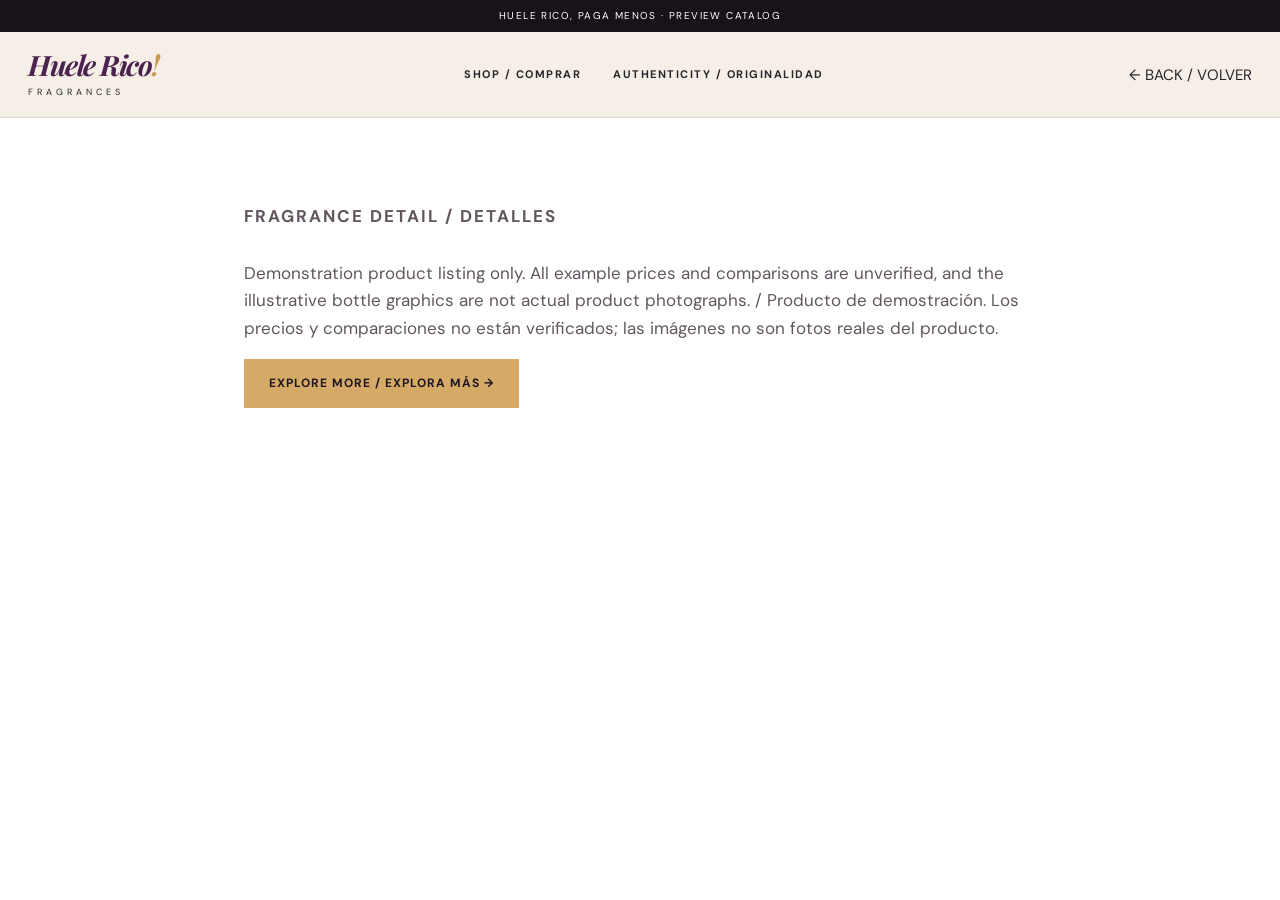
==== product.html @ 36514700 "Add dedicated mobile-friendly demo fragrance detail page" ====
<!doctype html><html lang="en"><head><meta charset="utf-8"><meta name="viewport" content="width=device-width,initial-scale=1"><meta name="robots" content="noindex,nofollow"><meta name="description" content="Designer fragrance detail preview at Huele Rico! Product availability and prices must be verified before launch."><title>Fragrance Details | Huele Rico!</title><link rel="stylesheet" href="./styles.css"><link href="https://fonts.googleapis.com/css2?family=DM+Sans:wght@400;500;700&family=Playfair+Display:wght@500;600&display=swap" rel="stylesheet"></head><body><div class="topbar">HUELE RICO, PAGA MENOS · PREVIEW CATALOG</div><header class="header"><a class="wordmark" href="./index.html">Huele Rico<span>!</span><small>FRAGRANCES</small></a><nav><a href="./index.html#shop">SHOP / COMPRAR</a><a href="./authenticity.html">AUTHENTICITY / ORIGINALIDAD</a></nav><a href="./index.html#shop">← BACK / VOLVER</a></header><main class="info-main wrap"><p class="eyebrow">FRAGRANCE DETAIL / DETALLES</p><div id="productDetails"></div><p class="pricing-note">Demonstration product listing only. All example prices and comparisons are unverified, and the illustrative bottle graphics are not actual product photographs. / Producto de demostración. Los precios y comparaciones no están verificados; las imágenes no son fotos reales del producto.</p><a class="btn gold" href="./index.html#shop">EXPLORE MORE / EXPLORA MÁS →</a></main><script src="./product-data.js"></script><script>const id=Number(new URLSearchParams(location.search).get('id'));const p=window.HUELE_PRODUCTS.find(x=>x.id===id);const target=document.getElementById('productDetails');const es=localStorage.getItem('huele-lang')==='es';if(!p){target.innerHTML='<h1>Product not found / Producto no encontrado</h1>'}else{document.title=p.name+' | Huele Rico!';target.innerHTML='<p class="product-brand">'+p.brand+'</p><h1>'+p.name+'</h1><p><strong>'+p.size+' · '+p.type+'</strong></p><p>'+(es?'Familia olfativa':'Fragrance profile')+': '+p.notes+'</p><h2>'+(es?'Encuentra tu fragancia':'Discover your scent')+'</h2><p>'+(es?'Explora esta fragancia y compárala con tus aromas favoritos. Comprueba el tamaño, la concentración y el inventario verificado antes de realizar una compra.':'Explore the scent family and compare it with fragrances you already enjoy. Confirm the size, concentration, and verified availability before ordering.')+'</p><h2>'+(es?'Precio e inventario':'Pricing and availability')+'</h2><p>'+(es?'Los precios y el inventario definitivos aparecerán cuando se conecte el catálogo verificado.':'Final prices and live inventory will appear once the verified catalog is connected.')+'</p>'}</script></body></html>
---- styles.css ----
:root{--plum:#4c234e;--velvet:#6e4a74;--ivory:#f5efe7;--gold:#c89c52;--ink:#29262b;--line:#e4d9d5;--serif:'Playfair Display',Georgia,serif;--sans:'DM Sans',Arial,sans-serif}*{box-sizing:border-box}html{scroll-behavior:smooth}body{margin:0;font:15px/1.6 var(--sans);color:var(--ink)}button,input,select{font:inherit}button{cursor:pointer}a{color:inherit;text-decoration:none}a:hover{color:#a67739}button:focus-visible,a:focus-visible,input:focus-visible{outline:2px solid var(--gold);outline-offset:3px}.sr-only{position:absolute;left:-9999px}.wrap{max-width:1350px;padding:0 34px;margin:auto}.topbar{background:#181319;color:#fff;text-align:center;font-size:10px;letter-spacing:1.4px;padding:8px 90px;position:relative}.topbar button{position:absolute;right:28px;top:3px;background:none;border:0;color:#f8e2b8}.header{background:var(--ivory);display:flex;align-items:center;justify-content:space-between;padding:19px max(28px,calc((100vw - 1260px)/2));gap:35px;position:sticky;top:0;z-index:30;border-bottom:1px solid var(--line)}.wordmark{font:italic 700 28px/1 var(--serif);letter-spacing:-1.5px;display:block;color:var(--plum)}.wordmark span{color:var(--gold)}.wordmark small{display:block;font:9px var(--sans);letter-spacing:4px;margin-top:7px;color:var(--ink)}.header nav{display:flex;gap:32px;font-size:11px;font-weight:700;letter-spacing:1.5px}.header-actions{display:flex;align-items:center;gap:16px}.header-actions button{border:0;background:none;font-size:12px;font-weight:700}.header-actions button:first-child{font-size:30px}.header-actions span{background:var(--plum);padding:3px 7px;border-radius:50%;color:#fff}.hero{min-height:595px;display:flex;align-items:center;color:white;position:relative;overflow:hidden;background:linear-gradient(90deg,#1d1321 4%,rgba(29,19,33,.9) 40%,rgba(29,19,33,.15) 100%),#41233a}.hero-art{position:absolute;inset:0;background:linear-gradient(115deg,#231427,#51324e 60%,#947164);background-position:center;background-size:cover}.hero-art:after{content:'';position:absolute;inset:0;background:linear-gradient(90deg,rgba(22,10,24,.9),rgba(22,10,24,.65) 47%,rgba(22,10,24,.08))}.hero-glow{position:absolute;inset:0;background:radial-gradient(circle at 75% 30%,rgba(235,198,147,.19),transparent 40%)}.hero-script{position:absolute;right:4%;top:28%;font:italic 110px/1 var(--serif);color:#e8c7981c;transform:rotate(-10deg)}.hero-inner{position:relative;width:100%;padding-top:100px;padding-bottom:100px;z-index:1}.eyebrow{font-size:11px;letter-spacing:2px;color:#af7d45;font-weight:700;margin:0 0 18px}.hero .eyebrow{color:#ebc990}.hero h1{font:500 clamp(65px,8vw,114px)/1.08 var(--serif);letter-spacing:-4px;margin:0 0 25px}.hero h1 span,.hero h1 em{color:#e1b976}.hero-inner>p:not(.eyebrow){font-size:19px;max-width:530px;margin-bottom:26px}.btn{display:inline-block;padding:15px 25px;border:0;font-size:12px;letter-spacing:1px;font-weight:700}.gold{background:#d4aa66;color:#201521}.hero-stats{margin-top:40px;display:flex;gap:23px;flex-wrap:wrap;font-size:10px;letter-spacing:1px;font-weight:700}.ticker{display:flex;justify-content:space-around;gap:25px;padding:13px 20px;background:#e8d3ad;font-weight:700;letter-spacing:1.6px;font-size:11px;white-space:nowrap;overflow:hidden}.intro{display:grid;grid-template-columns:1fr 1fr;gap:65px;align-items:end;padding-top:85px;padding-bottom:90px}.intro h2,.section-head h2,.manifesto h2,.newsletter h2{font:500 clamp(34px,4vw,53px)/1.18 var(--serif);margin:0;letter-spacing:-1px}.intro>p{font-size:16px;color:#6e626d}.shop-section{padding-bottom:90px}.section-head{display:flex;justify-content:space-between;align-items:end;gap:20px;margin-bottom:30px}.section-head .eyebrow{margin-bottom:6px}.demo-note{font-size:10px;border:1px solid #c4a87f;color:#745634;padding:8px 13px;letter-spacing:1px}.toolbar{border-top:1px solid var(--line);border-bottom:1px solid var(--line);display:flex;justify-content:space-between;gap:15px;align-items:center;padding:15px 0;margin-bottom:24px}.pills,.toolbar-right{display:flex;gap:8px}.pills button{border:1px solid var(--line);background:white;padding:9px 14px;font-size:11px;font-weight:700}.pills button.active{background:var(--plum);color:white;border-color:var(--plum)}.toolbar-right input,.toolbar-right select{padding:9px 12px;border:1px solid var(--line);background:white;font-size:12px;min-width:0}.product-grid{display:grid;grid-template-columns:repeat(4,minmax(0,1fr));gap:27px 17px}.product-visual{height:310px;position:relative;background:#f3ecec;display:flex;align-items:center;justify-content:center;overflow:hidden;cursor:pointer}.product:nth-child(4n+2) .product-visual{background:#ece6dc}.product:nth-child(4n+3) .product-visual{background:#e4e8e6}.product:nth-child(4n+4) .product-visual{background:#eee4ec}.bottle{width:94px;height:145px;position:relative;background:linear-gradient(110deg,#775771,#281728);border:2px solid #ffffff77;box-shadow:13px 20px 22px #0002;display:grid;place-items:center;border-radius:8px 8px 5px 5px}.bottle:before{content:'';position:absolute;width:52px;height:27px;top:-27px;background:linear-gradient(90deg,#a77f4d,#edd0a0,#ad834d);border-radius:3px}.bottle span{font:13px var(--serif);color:white;text-align:center;max-width:85%;overflow-wrap:anywhere}.discount{position:absolute;left:12px;top:12px;background:var(--plum);color:white;padding:6px 10px;font-size:10px;font-weight:700}.visual-disclaimer{position:absolute;bottom:10px;text-align:center;font-size:9px;letter-spacing:1px;color:#625660}.quick-add{position:absolute;right:12px;bottom:28px;border:0;border-radius:50%;background:white;width:38px;height:38px;font-size:22px}.product-copy{padding-top:13px}.product-brand{font-size:11px;letter-spacing:1.5px;color:#916d39;font-weight:700;margin:0}.product-title{border:0;background:none;padding:0;text-align:left;font-weight:700;font-size:14px;margin:4px 0}.product-meta{color:#8b7f87;font-size:12px}.price-line{display:flex;gap:12px;align-items:baseline;margin-top:9px;font-weight:700;font-size:17px}.price-line s{color:#958b90;font-size:13px;font-weight:400}.pricing-note{font-size:11px;color:#857c80;margin-top:30px}.manifesto{background:#2c192f;color:white}.manifesto-grid{display:grid;grid-template-columns:1fr 1fr;gap:80px;align-items:center;padding-top:65px;padding-bottom:65px}.manifesto-image{min-height:430px;display:grid;place-items:center;background:radial-gradient(circle at 65% 30%,#8f5b74,#3b223e 70%);background-size:cover;background-position:center}.manifesto-image span{font:italic 54px/1.15 var(--serif);text-align:center;color:#f1d5ad;text-shadow:0 3px 10px #0006}.manifesto h2{font-size:62px}.manifesto p:not(.eyebrow){color:#dbccd8;font-size:16px;margin:22px 0}.text-link{border-bottom:1px solid var(--gold);font-size:12px;color:#edd1a8;letter-spacing:1px}.benefits{padding-top:85px;padding-bottom:90px;display:grid;grid-template-columns:repeat(3,1fr);gap:46px}.benefit-icon{font-size:39px;color:#aa793d}.benefits h3{font:500 25px var(--serif);margin:10px 0}.benefits p{color:#776e73;font-size:14px}.newsletter{background:#f1e8da;padding:60px 0}.newsletter-inner{display:grid;grid-template-columns:1fr 1fr;gap:65px;align-items:center}.newsletter p:not(.eyebrow){color:#706670}.newsletter form{display:grid;grid-template-columns:1fr auto}.newsletter input{min-width:0;padding:15px;border:1px solid #d2c3b1}.newsletter button{border:0;background:var(--plum);color:white;font-weight:700;font-size:11px;padding:0 20px}.newsletter small{grid-column:1/-1;margin-top:6px}footer{background:#19121c;color:#eee4e8}.footer-grid{padding-top:70px;padding-bottom:65px;display:grid;grid-template-columns:2fr 1fr 2fr;gap:65px}footer .wordmark{color:#e9c89e}footer p{font-size:12px;color:#bdb2b8}footer h4{font-size:11px;letter-spacing:2px;color:var(--gold)}footer a{display:block;margin:10px 0;font-size:12px}.footer-bottom{border-top:1px solid #4e3c4e;display:flex;justify-content:space-between;padding-top:20px;padding-bottom:22px;font-size:10px;letter-spacing:1px;color:#b8abb6}.overlay{position:fixed;inset:0;background:#0009;z-index:70}.overlay[hidden],.product-modal[hidden]{display:none}.cart-drawer{position:fixed;top:0;right:0;bottom:0;width:430px;max-width:100%;background:white;z-index:80;display:flex;flex-direction:column;transform:translateX(101%);transition:transform .3s}.cart-drawer.open{transform:translateX(0)}.drawer-heading{padding:21px 24px;border-bottom:1px solid var(--line);display:flex;justify-content:space-between;align-items:center}.drawer-heading h2{font:500 28px var(--serif);margin:0}.drawer-heading button,.modal-close{background:none;border:0;font-size:25px}.cart-items{flex:1;overflow:auto;padding:18px 24px}.cart-line{padding:15px 0;border-bottom:1px solid var(--line);display:flex;justify-content:space-between;gap:10px;font-size:13px}.cart-line small{display:block;color:#8b8087}.qty{display:flex;align-items:center;gap:10px;margin-top:8px}.qty button{background:white;border:1px solid var(--line);width:26px;height:26px}.drawer-bottom{border-top:1px solid var(--line);padding:24px}.subtotal{display:flex;justify-content:space-between}.cart-message,#checkoutMessage{font-size:12px;color:#766b71}.checkout{width:100%}.product-modal{position:fixed;inset:0;background:#000a;z-index:100;display:grid;place-items:center;padding:20px}.modal-panel{position:relative;background:white;width:100%;max-width:820px;max-height:88vh;overflow:auto;padding:30px}.modal-close{position:absolute;right:20px;top:12px}.modal-details{display:grid;grid-template-columns:1fr 1fr;gap:25px;align-items:center}.modal-details .product-visual{height:370px}.modal-details h2{font:500 36px/1.25 var(--serif)}.modal-details p{color:#746a72}.modal-details .btn{width:100%}.empty{color:#817580}@media(max-width:1000px){.header nav{gap:13px}.product-grid{grid-template-columns:repeat(3,1fr)}.manifesto-grid{gap:30px}}@media(max-width:680px){.wrap{padding-left:20px;padding-right:20px}.topbar{padding:8px 85px 8px 12px;font-size:8px}.topbar button{right:5px}.header{padding:14px 20px;flex-wrap:wrap;gap:12px}.header nav{order:3;width:100%;justify-content:space-between}.header nav a{font-size:10px}.header .wordmark{font-size:23px}.hero{min-height:515px}.hero-inner{padding:65px 20px}.hero h1{font-size:60px;letter-spacing:-2px}.hero-inner>p:not(.eyebrow){font-size:15px}.hero-stats{font-size:9px;gap:11px}.hero-script{font-size:60px}.ticker{justify-content:flex-start}.intro,.manifesto-grid,.newsletter-inner{grid-template-columns:1fr;gap:20px}.intro{padding-top:60px;padding-bottom:60px}.section-head{flex-direction:column;align-items:start}.toolbar{flex-direction:column;align-items:stretch}.toolbar-right input{width:100%;flex:1}.toolbar-right select{max-width:130px}.product-grid{grid-template-columns:repeat(2,minmax(0,1fr));gap:20px 11px}.product-visual{height:220px}.bottle{transform:scale(.75)}.product-title{font-size:12px}.manifesto-grid{padding-top:40px;padding-bottom:40px}.manifesto-image{min-height:270px}.manifesto h2{font-size:44px}.benefits{grid-template-columns:1fr;padding-top:55px;padding-bottom:55px;gap:26px}.newsletter{padding:45px 0}.footer-grid{grid-template-columns:1fr 1fr;gap:22px}.footer-grid>div:first-child{grid-column:1/-1}.modal-details{grid-template-columns:1fr}.modal-details .product-visual{height:210px}.footer-bottom{gap:15px}}
/* Temporarily use a clean brand-gradient fallback: previous embedded JPEG asset was corrupt. */
.hero-art{background-image:radial-gradient(circle at 75% 30%,rgba(229,189,137,.3),transparent 50%),linear-gradient(115deg,#1b101f 4%,#452742 58%,#8c6275 100%);background-position:center;background-size:cover}
.manifesto-image{background-image:radial-gradient(circle at 65% 30%,#956582,#42213e 75%);background-size:cover}

/* Campaign photography assets: upload the optimized WebP files to assets/lifestyle/. */
.hero-art{background-image:linear-gradient(90deg,rgba(22,12,24,.91),rgba(22,12,24,.67) 46%,rgba(22,12,24,.13)),url("./assets/lifestyle/hero-group.webp");background-position:center,center;background-size:cover;background-color:#3c253d}
.manifesto-image{background-image:linear-gradient(rgba(32,17,35,.15),rgba(32,17,35,.3)),url("./assets/lifestyle/community-group.webp");background-position:center;background-size:cover;background-color:#52344f}

.lifestyle-gallery{padding-top:78px;padding-bottom:20px}.lifestyle-intro{text-align:center;margin-bottom:32px}.lifestyle-intro h2{font:500 clamp(32px,4vw,52px)/1.2 var(--serif);margin:0}.lifestyle-intro>p:last-child{color:#8e6b46}.lifestyle-cards{display:grid;grid-template-columns:1fr 1fr;gap:20px}.lifestyle-cards figure{margin:0;background:#38253b}.lifestyle-cards img{display:block;width:100%;height:420px;object-fit:cover;color:#f3e6ec}.lifestyle-cards figcaption{padding:12px;color:#f8eddf;background:#38253b;font-size:11px;letter-spacing:1.5px;font-weight:700}@media(max-width:680px){.lifestyle-gallery{padding-top:50px}.lifestyle-cards{grid-template-columns:1fr}.lifestyle-cards img{height:300px}}

/* Mobile usability pass: 320px–tablet and safe-area aware layouts. */
html,body{max-width:100%;overflow-x:clip}
img{max-width:100%}
.header nav a,.pills button,.header-actions button{touch-action:manipulation}
@media(max-width:900px){
 .header{gap:14px;padding:14px 22px}
 .header nav{gap:16px;min-width:0}
 .header nav a{white-space:nowrap}
 .intro,.manifesto-grid{gap:30px}
 .lifestyle-cards img{height:clamp(230px,37vw,370px)}
}
@media(max-width:680px){
 .topbar{min-height:37px;line-height:1.4}
 .header{position:relative;padding:12px 16px 8px;display:grid;grid-template-columns:minmax(0,1fr) auto;gap:10px}
 .header .wordmark{min-width:0}
 .header-actions{justify-self:end;gap:10px}
 .header-actions button{min-height:44px;padding:5px}
 .header nav{grid-column:1 / -1;order:initial;display:flex;gap:18px;width:100%;overflow-x:auto;overscroll-behavior-inline:contain;-webkit-overflow-scrolling:touch;padding:9px 0 11px;border-top:1px solid var(--line);scrollbar-width:thin}
 .header nav a{flex:0 0 auto;white-space:nowrap;font-size:11px;min-height:30px;display:inline-flex;align-items:center}
 .hero{min-height:560px;align-items:flex-end}
 .hero-art{background-position:center,62% center;background-size:cover}
 .hero-art:after{background:linear-gradient(0deg,rgba(18,10,21,.96) 0%,rgba(18,10,21,.7) 40%,rgba(18,10,21,.06) 100%)}
 .hero-inner{padding:100px 20px 43px}
 .hero h1{font-size:clamp(46px,12vw,68px);line-height:1.08;letter-spacing:-1.5px;overflow-wrap:normal}
 .hero .eyebrow{font-size:9px;line-height:1.5;letter-spacing:1.3px}
 .hero-inner>p:not(.eyebrow){font-size:15px;line-height:1.5;max-width:330px}
 .hero-stats{margin-top:24px;display:grid;grid-template-columns:1fr 1fr;gap:8px 12px;font-size:9px}
 .hero-script{display:none}
 .intro{padding-top:52px;padding-bottom:54px}
 .toolbar-right{width:100%}
 .toolbar-right input{width:0;flex:1 1 0}
 .toolbar-right select{flex:0 0 125px;max-width:125px}
 .pills{display:flex;flex-wrap:wrap}
 .pills button{min-height:40px}
 .product-grid{gap:22px 12px}
 .product-visual{height:clamp(178px,53vw,245px)}
 .quick-inline{display:block;margin-top:7px;padding:7px 0;border:0;background:none;color:var(--plum);font-size:11px;font-weight:700;letter-spacing:.5px}
 .lifestyle-cards img{height:clamp(210px,70vw,380px)}
 .newsletter form{grid-template-columns:minmax(0,1fr)}
 .newsletter button{min-height:45px}
 .footer-bottom{flex-wrap:wrap}
 .cart-drawer{width:min(430px,100vw);padding-bottom:env(safe-area-inset-bottom)}
 .drawer-bottom{padding-bottom:max(24px,env(safe-area-inset-bottom))}
 .modal-panel{padding:20px;max-height:calc(100dvh - 36px)}
 .modal-details h2{font-size:29px}
}
@media(max-width:380px){
 .topbar{font-size:7px}
 .header .wordmark{font-size:21px}
 .header nav{gap:13px}
 .wrap{padding-left:16px;padding-right:16px}
 .hero-inner{padding-left:16px;padding-right:16px}
 .hero h1{font-size:clamp(43px,11.5vw,55px)}
 .hero-stats{grid-template-columns:1fr 1fr}
 .pills button{padding:8px 10px;font-size:10px}
 .product-grid{gap:18px 9px}
 .product-visual{height:175px}
 .price-line{gap:6px;flex-wrap:wrap}
 .newsletter h2{font-size:32px}
}
@media(prefers-reduced-motion:reduce){html{scroll-behavior:auto}.cart-drawer{transition:none}}

/* Editorial sections and local wishlist */
.occasions{padding-top:45px;padding-bottom:70px}.occasions h2,.journal-preview h2,.reviews-trust h2{font:500 clamp(30px,4vw,48px)/1.18 var(--serif);margin:0 0 25px}.occasion-grid,.journal-cards{display:grid;grid-template-columns:repeat(3,minmax(0,1fr));gap:18px}.occasion-grid a{min-height:210px;background:linear-gradient(145deg,#322038,#906987);display:flex;flex-direction:column;justify-content:end;padding:25px;color:#fff;font:500 27px var(--serif)}.occasion-grid a:nth-child(2){background:linear-gradient(140deg,#241421,#664054)}.occasion-grid a:nth-child(3){background:linear-gradient(140deg,#65506d,#bd9c78)}.occasion-grid small{font:700 10px var(--sans);letter-spacing:1.2px;margin-top:12px;color:#ffe9c0}.journal-preview{padding-top:75px;padding-bottom:65px}.journal-cards a{border:1px solid var(--line);padding:30px;display:flex;flex-direction:column;gap:13px;min-height:190px}.journal-cards strong{font:500 24px/1.25 var(--serif)}.journal-cards span{font-size:13px;color:#766e73}.reviews-trust{padding-top:45px;padding-bottom:75px;text-align:center}.reviews-trust p{max-width:690px;margin:auto auto 25px;color:#776b72}.reviews-trust a{font-size:12px;letter-spacing:1px;color:var(--plum);font-weight:700}.product{position:relative}.wishlist-button{position:absolute;z-index:3;right:12px;top:12px;border:0;border-radius:50%;width:35px;height:35px;background:#fff;box-shadow:0 2px 8px #0002;font-size:23px;color:#7b345e}.quick-inline{border:0;background:none;padding:7px 0;color:var(--plum);font-size:11px;font-weight:700}.info-main{max-width:860px;padding-top:85px;padding-bottom:100px}.info-main h1{font:500 clamp(39px,5vw,67px)/1.2 var(--serif);color:var(--plum)}.info-main h2{font:500 29px/1.3 var(--serif);margin-top:38px}.info-main p{font-size:17px;color:#625760}.info-main article{padding-block:20px;border-bottom:1px solid var(--line)}.page-language{background:var(--plum);color:white;border:0;padding:9px 15px;font-weight:700}@media(max-width:700px){.occasion-grid,.journal-cards{grid-template-columns:1fr}.occasion-grid a{min-height:150px}.journal-cards a{min-height:125px}.occasions,.journal-preview{padding-block:45px}.info-main{padding-top:50px;padding-bottom:70px}.info-main h2{font-size:25px}}
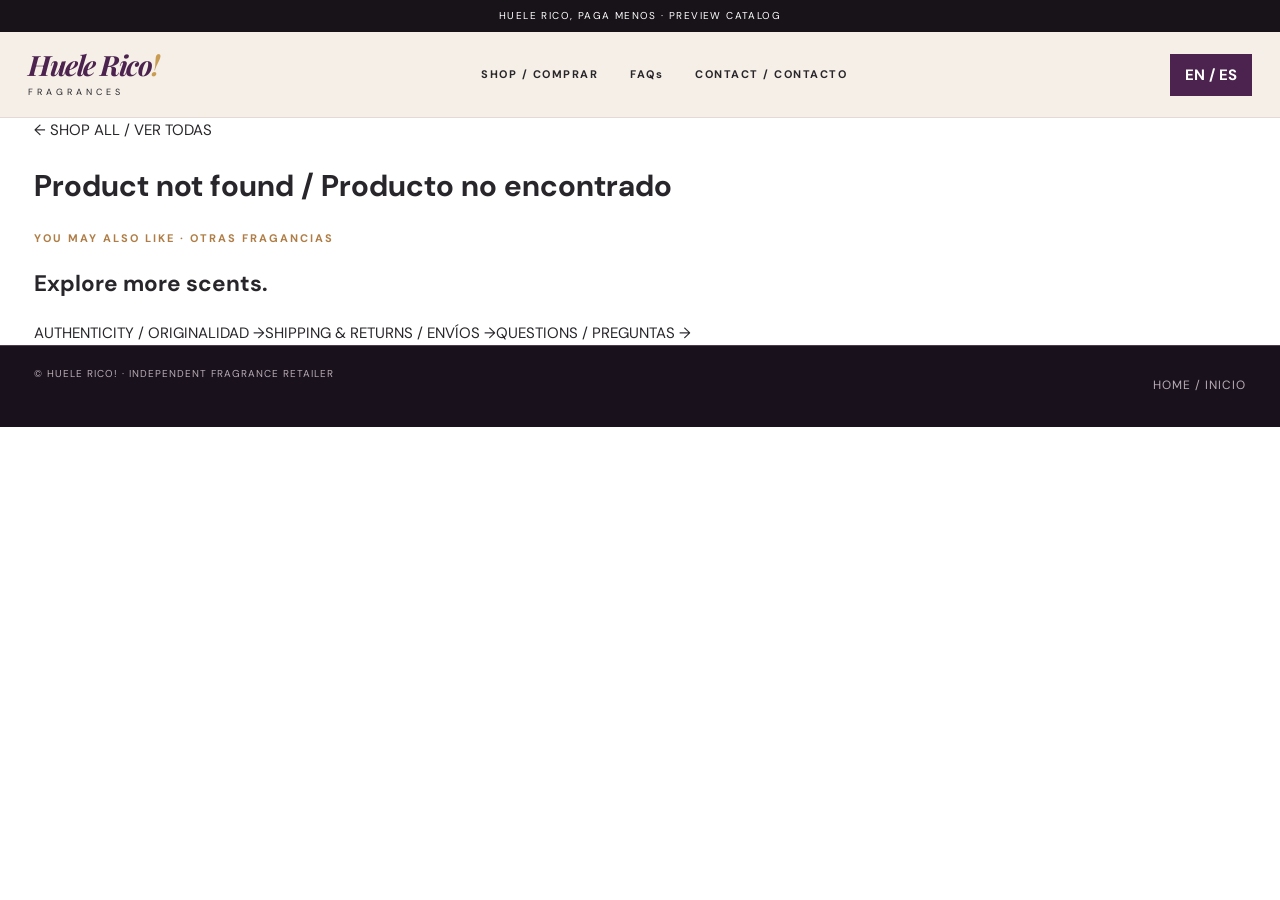
==== commit b5bc8ecc: "Build editorial bilingual fragrance detail and related-products layout" ====
--- a/product.html
+++ b/product.html
@@ -1 +1 @@
-<!doctype html><html lang="en"><head><meta charset="utf-8"><meta name="viewport" content="width=device-width,initial-scale=1"><meta name="robots" content="noindex,nofollow"><meta name="description" content="Designer fragrance detail preview at Huele Rico! Product availability and prices must be verified before launch."><title>Fragrance Details | Huele Rico!</title><link rel="stylesheet" href="./styles.css"><link href="https://fonts.googleapis.com/css2?family=DM+Sans:wght@400;500;700&family=Playfair+Display:wght@500;600&display=swap" rel="stylesheet"></head><body><div class="topbar">HUELE RICO, PAGA MENOS · PREVIEW CATALOG</div><header class="header"><a class="wordmark" href="./index.html">Huele Rico<span>!</span><small>FRAGRANCES</small></a><nav><a href="./index.html#shop">SHOP / COMPRAR</a><a href="./authenticity.html">AUTHENTICITY / ORIGINALIDAD</a></nav><a href="./index.html#shop">← BACK / VOLVER</a></header><main class="info-main wrap"><p class="eyebrow">FRAGRANCE DETAIL / DETALLES</p><div id="productDetails"></div><p class="pricing-note">Demonstration product listing only. All example prices and comparisons are unverified, and the illustrative bottle graphics are not actual product photographs. / Producto de demostración. Los precios y comparaciones no están verificados; las imágenes no son fotos reales del producto.</p><a class="btn gold" href="./index.html#shop">EXPLORE MORE / EXPLORA MÁS →</a></main><script src="./product-data.js"></script><script>const id=Number(new URLSearchParams(location.search).get('id'));const p=window.HUELE_PRODUCTS.find(x=>x.id===id);const target=document.getElementById('productDetails');const es=localStorage.getItem('huele-lang')==='es';if(!p){target.innerHTML='<h1>Product not found / Producto no encontrado</h1>'}else{document.title=p.name+' | Huele Rico!';target.innerHTML='<p class="product-brand">'+p.brand+'</p><h1>'+p.name+'</h1><p><strong>'+p.size+' · '+p.type+'</strong></p><p>'+(es?'Familia olfativa':'Fragrance profile')+': '+p.notes+'</p><h2>'+(es?'Encuentra tu fragancia':'Discover your scent')+'</h2><p>'+(es?'Explora esta fragancia y compárala con tus aromas favoritos. Comprueba el tamaño, la concentración y el inventario verificado antes de realizar una compra.':'Explore the scent family and compare it with fragrances you already enjoy. Confirm the size, concentration, and verified availability before ordering.')+'</p><h2>'+(es?'Precio e inventario':'Pricing and availability')+'</h2><p>'+(es?'Los precios y el inventario definitivos aparecerán cuando se conecte el catálogo verificado.':'Final prices and live inventory will appear once the verified catalog is connected.')+'</p>'}</script></body></html>+<!doctype html><html lang="en"><head><meta charset="utf-8"><meta name="viewport" content="width=device-width,initial-scale=1"><meta name="robots" content="noindex,nofollow"><meta name="theme-color" content="#4c234e"><meta name="description" content="Explore fragrance families and example designer-fragrance profiles at Huele Rico! Inventory and prices are not yet live."><title>Fragrance Details | Huele Rico!</title><link rel="stylesheet" href="./styles.css"><link href="https://fonts.googleapis.com/css2?family=DM+Sans:wght@400;500;700&family=Playfair+Display:wght@500;600&display=swap" rel="stylesheet"></head><body><div class="topbar">HUELE RICO, PAGA MENOS · PREVIEW CATALOG</div><header class="header"><a class="wordmark" href="./index.html">Huele Rico<span>!</span><small>FRAGRANCES</small></a><nav><a href="./index.html#shop">SHOP / COMPRAR</a><a href="./faqs.html">FAQs</a><a href="./contact.html">CONTACT / CONTACTO</a></nav><button type="button" id="detailLanguage" class="page-language">EN / ES</button></header><main class="wrap detail-main"><a class="detail-back" href="./index.html#shop">← SHOP ALL / VER TODAS</a><div id="productDetails" aria-live="polite"></div><section class="detail-related"><p class="eyebrow">YOU MAY ALSO LIKE · OTRAS FRAGANCIAS</p><h2 id="relatedTitle">Explore more scents.</h2><div class="related-grid" id="relatedGrid"></div></section><div class="detail-trust"><a href="./authenticity.html">AUTHENTICITY / ORIGINALIDAD →</a><a href="./shipping-returns.html">SHIPPING & RETURNS / ENVÍOS →</a><a href="./faqs.html">QUESTIONS / PREGUNTAS →</a></div></main><footer><div class="wrap footer-bottom">© HUELE RICO! · INDEPENDENT FRAGRANCE RETAILER <a href="./index.html">HOME / INICIO</a></div></footer><script src="./product-data.js"></script><script>const products=window.HUELE_PRODUCTS||[];const p=products.find(x=>x.id===Number(new URLSearchParams(location.search).get('id')));let lang=localStorage.getItem('huele-lang')==='es'?'es':'en';const $=s=>document.querySelector(s);function esc(v){return String(v).replace(/[&<>"']/g,x=>({'&':'&amp;','<':'&lt;','>':'&gt;','"':'&quot;',"'":'&#39;'}[x]))}function show(){document.documentElement.lang=lang;localStorage.setItem('huele-lang',lang);if(!p){$('#productDetails').innerHTML='<h1>Product not found / Producto no encontrado</h1>';return}document.title=p.name+' | Huele Rico!';const notes=p.notes.split(' · ');$('#productDetails').innerHTML='<div class="detail-grid"><div class="detail-gallery"><div class="detail-main-art"><span class="preview-pill">'+(lang==='es'?'VISTA PREVIA':'PREVIEW ONLY')+'</span><span class="detail-art-brand">'+esc(p.brand)+'</span><span class="detail-art-name">'+esc(p.name)+'</span><small>'+(lang==='es'?'FOTOGRAFÍA OFICIAL PENDIENTE':'GENUINE PRODUCT PHOTO PENDING')+'</small></div><div class="detail-gallery-notice">'+(lang==='es'?'Sin fotos de producto verificadas; esta tarjeta editorial no representa el empaque real.':'Product photography has not been verified; this editorial card does not depict actual packaging.')+'</div></div><div class="detail-copy"><p class="eyebrow">'+esc(p.brand)+'</p><h1>'+esc(p.name)+'</h1><p class="detail-profile">'+esc(p.size)+' · '+esc(p.type)+'</p><div class="detail-draft-label">'+(lang==='es'?'CATÁLOGO DE DEMOSTRACIÓN · SIN VENTAS':'DEMONSTRATION CATALOG · NOT FOR SALE')+'</div><h2>'+(lang==='es'?'Perfil olfativo ilustrativo':'Illustrative scent profile')+'</h2><div class="note-tags">'+notes.map(n=>'<span>'+esc(n)+'</span>').join('')+'</div><p class="detail-paragraph">'+(lang==='es'?'Explora las familias olfativas y descubre opciones para diferentes ocasiones. Las notas, presentaciones y concentraciones definitivas se verificarán al incorporar inventario real.':'Explore scent families and discover options for different occasions. Full top, heart and base note pyramids, sizes and concentrations will be sourced and verified when the live inventory is added.')+'</p><dl class="detail-specs"><div><dt>'+(lang==='es'?'Marca':'Brand')+'</dt><dd>'+esc(p.brand)+'</dd></div><div><dt>'+(lang==='es'?'Tamaño de ejemplo':'Example size')+'</dt><dd>'+esc(p.size)+'</dd></div><div><dt>'+(lang==='es'?'Categoría':'Category')+'</dt><dd>'+esc(p.type)+'</dd></div><div><dt>'+(lang==='es'?'Disponibilidad':'Availability')+'</dt><dd>'+(lang==='es'?'Pendiente de verificación':'Not yet verified')+'</dd></div></dl><button type="button" disabled class="btn gold detail-add">'+(lang==='es'?'COMPRAR · PRÓXIMAMENTE':'ADD TO CART · COMING SOON')+'</button><p class="detail-small">'+(lang==='es'?'Los precios de muestra no son ofertas reales. La compra se habilitará con inventario comprobado.':'Illustrative prices are not real offers. Checkout will activate only with verified inventory.')+'</p></div></div>';const related=products.filter(x=>x.id!==p.id).sort((a,b)=>Number(b.type===p.type)-Number(a.type===p.type)).slice(0,3);$('#relatedTitle').textContent=lang==='es'?'Descubre otras fragancias.':'Explore more scents.';$('#relatedGrid').innerHTML=related.map(q=>'<a class="related-card" href="./product.html?id='+q.id+'"><span>'+esc(q.brand)+'</span><strong>'+esc(q.name)+'</strong><small>'+esc(q.notes)+'</small><em>'+(lang==='es'?'VER FRAGANCIA →':'VIEW FRAGRANCE →')+'</em></a>').join('')}$('#detailLanguage').addEventListener('click',()=>{lang=lang==='es'?'en':'es';show()});show();</script></body></html>
--- a/styles.css
+++ b/styles.css
@@ -73,3 +73,14 @@
 
 /* Editorial sections and local wishlist */
 .occasions{padding-top:45px;padding-bottom:70px}.occasions h2,.journal-preview h2,.reviews-trust h2{font:500 clamp(30px,4vw,48px)/1.18 var(--serif);margin:0 0 25px}.occasion-grid,.journal-cards{display:grid;grid-template-columns:repeat(3,minmax(0,1fr));gap:18px}.occasion-grid a{min-height:210px;background:linear-gradient(145deg,#322038,#906987);display:flex;flex-direction:column;justify-content:end;padding:25px;color:#fff;font:500 27px var(--serif)}.occasion-grid a:nth-child(2){background:linear-gradient(140deg,#241421,#664054)}.occasion-grid a:nth-child(3){background:linear-gradient(140deg,#65506d,#bd9c78)}.occasion-grid small{font:700 10px var(--sans);letter-spacing:1.2px;margin-top:12px;color:#ffe9c0}.journal-preview{padding-top:75px;padding-bottom:65px}.journal-cards a{border:1px solid var(--line);padding:30px;display:flex;flex-direction:column;gap:13px;min-height:190px}.journal-cards strong{font:500 24px/1.25 var(--serif)}.journal-cards span{font-size:13px;color:#766e73}.reviews-trust{padding-top:45px;padding-bottom:75px;text-align:center}.reviews-trust p{max-width:690px;margin:auto auto 25px;color:#776b72}.reviews-trust a{font-size:12px;letter-spacing:1px;color:var(--plum);font-weight:700}.product{position:relative}.wishlist-button{position:absolute;z-index:3;right:12px;top:12px;border:0;border-radius:50%;width:35px;height:35px;background:#fff;box-shadow:0 2px 8px #0002;font-size:23px;color:#7b345e}.quick-inline{border:0;background:none;padding:7px 0;color:var(--plum);font-size:11px;font-weight:700}.info-main{max-width:860px;padding-top:85px;padding-bottom:100px}.info-main h1{font:500 clamp(39px,5vw,67px)/1.2 var(--serif);color:var(--plum)}.info-main h2{font:500 29px/1.3 var(--serif);margin-top:38px}.info-main p{font-size:17px;color:#625760}.info-main article{padding-block:20px;border-bottom:1px solid var(--line)}.page-language{background:var(--plum);color:white;border:0;padding:9px 15px;font-weight:700}@media(max-width:700px){.occasion-grid,.journal-cards{grid-template-columns:1fr}.occasion-grid a{min-height:150px}.journal-cards a{min-height:125px}.occasions,.journal-preview{padding-block:45px}.info-main{padding-top:50px;padding-bottom:70px}.info-main h2{font-size:25px}}
+
+/* Saved items and VIP preferences */
+.wishlist-button{cursor:pointer}.pills #wishlistFilter{white-space:nowrap}.pills #wishlistFilter[aria-pressed="true"]{background:var(--plum);color:#fff}.vip-interests{border:0;grid-column:1/-1;display:flex;gap:14px;flex-wrap:wrap;padding:14px 0 0;margin:0}.vip-interests legend{font-size:10px;letter-spacing:1.1px;font-weight:700;color:#6b5661}.vip-interests label{font-size:12px;display:inline-flex;align-items:center;gap:5px;white-space:nowrap}.vip-interests input{accent-color:var(--plum);width:15px;height:15px}@media(max-width:680px){.pills{gap:6px}.pills #wishlistFilter{font-size:10px}.vip-interests{gap:9px 12px}}
+
+/* Customer service contact and FAQ */
+.contact-note{background:#f5efe7;border-left:3px solid var(--gold);padding:15px 18px;color:#554754;font-size:14px;margin:20px 0}.contact-form{display:grid;gap:20px;margin:30px 0}.contact-fields{display:grid;grid-template-columns:repeat(2,minmax(0,1fr));gap:20px}.contact-form label{display:grid;gap:8px;font-size:13px;font-weight:700;color:var(--plum)}.contact-form input,.contact-form select,.contact-form textarea{width:100%;min-width:0;background:#fff;border:1px solid #d9ccd5;border-radius:4px;padding:14px;font:inherit;color:var(--ink)}.contact-form textarea{resize:vertical}.contact-form button:disabled{opacity:.55;cursor:not-allowed}.faq-list{margin:34px 0 40px;border-top:1px solid var(--line)}.faq-list details{border-bottom:1px solid var(--line);padding:20px 0}.faq-list summary{cursor:pointer;list-style:none;font:500 clamp(19px,2.6vw,25px)/1.35 var(--serif);color:var(--plum);padding-right:30px;position:relative}.faq-list summary:after{content:"+";position:absolute;right:4px}.faq-list details[open] summary:after{content:"−"}.faq-list details p{line-height:1.75;max-width:760px}.faq-list summary::-webkit-details-marker{display:none}@media(max-width:680px){.contact-fields{grid-template-columns:1fr}.contact-form{gap:15px}.faq-list details{padding:16px 0}}
+
+.home-faq{padding-top:65px;padding-bottom:85px}.home-faq h2{font:500 clamp(32px,4vw,48px)/1.2 var(--serif);color:var(--plum);margin:10px 0 25px}.faq-more-link{display:inline-block;padding-top:16px;font-weight:700;font-size:12px;letter-spacing:1px;color:var(--plum)}@media(max-width:680px){.home-faq{padding-top:45px;padding-bottom:55px}}
+
+/* Shopping experience redesign: editorial catalog, discoverability, mobile controls */
+.discovery-bar{display:grid;grid-template-columns:repeat(3,minmax(0,1fr)) auto;gap:13px;align-items:end;padding:19px 0 8px}.discovery-field{display:grid;gap:8px;min-width:0}.discovery-field label{font-size:10px;font-weight:700;letter-spacing:1.2px;color:var(--plum)}.discovery-field select{height:45px;width:100%;min-width:0;background:#fff;border:1px solid var(--line);padding:8px;color:var(--ink)}#clearDiscovery{background:transparent;border:1px solid var(--line);min-height:45px;padding:8px 13px;font-size:11px;letter-spacing:.6px;font-weight:700;cursor:pointer}.product-count{color:#786b70;font-size:12px;text-align:right;padding:9px 0 17px}.product-image-link{display:block;color:inherit;text-decoration:none}.product-visual--editorial{position:relative;background:radial-gradient(circle at 68% 25%,#ad8a9b 0%,transparent 44%),linear-gradient(145deg,#e8d9d7,#d0b9c7 65%,#9d7993);height:310px;padding:32px 16px;display:flex;align-items:center;justify-content:center;flex-direction:column;text-align:center;overflow:hidden}.product:nth-child(3n+2) .product-visual--editorial{background:radial-gradient(circle at 30% 20%,#e4d5bd,transparent 55%),linear-gradient(135deg,#cab7a8,#927088)}.product:nth-child(3n) .product-visual--editorial{background:radial-gradient(circle at 70% 25%,#dfc6ad,transparent 55%),linear-gradient(135deg,#d2bba2,#9f8591)}.preview-pill{position:absolute;left:12px;top:12px;font-size:9px;letter-spacing:.8px;padding:5px 8px;background:#fff9;color:#493747}.product-brand-visual{font-size:11px;letter-spacing:2px;font-weight:700;color:#4d3048}.product-art-name{font:500 clamp(18px,2.3vw,30px)/1.2 var(--serif);max-width:210px;color:#342433;margin:10px 0}.product-art-notes{font-size:11px;letter-spacing:.6px;color:#543c52}.product-visual--editorial .visual-disclaimer{position:absolute;left:5px;right:5px;bottom:10px;font-size:8px;letter-spacing:.6px;color:#493747}.product-scent-profile{margin:5px 0;color:#786a75;font-size:11px}.product-demo-price{margin:9px 0;font-weight:700;font-size:13px;color:var(--plum)}.product-ctas{display:flex;flex-wrap:wrap;gap:13px}.product-ctas .quick-inline{font-size:10px}.scent-finder{background:var(--ivory);padding-top:55px;padding-bottom:55px;display:grid;grid-template-columns:1fr 1fr;gap:25px}.scent-finder h2{font:500 clamp(30px,4vw,48px)/1.16 var(--serif);color:var(--plum);margin:0 0 15px}.scent-choices{display:grid;grid-template-columns:1fr 1fr;gap:12px;align-content:center}.scent-choices button{border:1px solid #c4a8bb;background:#fff;padding:18px 10px;cursor:pointer;font-size:11px;font-weight:700;letter-spacing:.8px}.scent-choices button:hover{background:var(--plum);color:#fff}.scent-disclaimer{font-size:11px;color:#85717c;grid-column:1/-1}.product-title{display:block;text-decoration:none}@media(max-width:850px){.discovery-bar{grid-template-columns:repeat(2,minmax(0,1fr))}.scent-finder{grid-template-columns:1fr}.product-visual--editorial{height:250px}}@media(max-width:520px){.discovery-bar{grid-template-columns:1fr 1fr;gap:9px}.discovery-field label{font-size:9px}.discovery-field select{font-size:12px}.product-visual--editorial{height:205px;padding:20px 8px}.product-art-name{font-size:18px}.product-brand-visual{font-size:9px}.product-art-notes{font-size:9px}.preview-pill{font-size:7px}.product-visual--editorial .visual-disclaimer{font-size:7px}.scent-choices{gap:8px}.scent-choices button{font-size:10px;padding:14px 5px}}
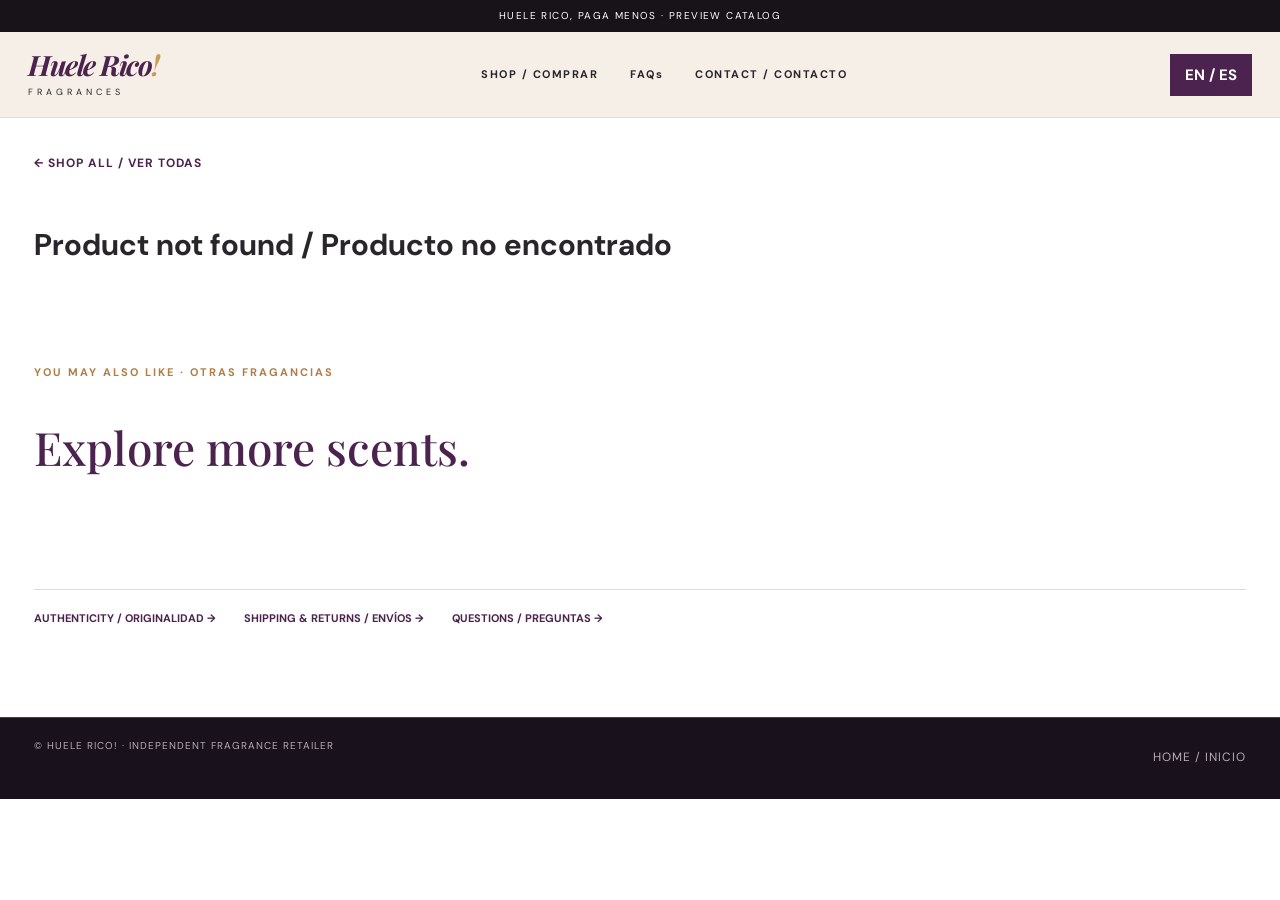
==== commit 06522abc: "Improve Huele Rico shopping UX: image-ready cards, mobile navigation, filters, scent discovery" ====
--- a/product.html
+++ b/product.html
@@ -1 +1 @@
-<!doctype html><html lang="en"><head><meta charset="utf-8"><meta name="viewport" content="width=device-width,initial-scale=1"><meta name="robots" content="noindex,nofollow"><meta name="theme-color" content="#4c234e"><meta name="description" content="Explore fragrance families and example designer-fragrance profiles at Huele Rico! Inventory and prices are not yet live."><title>Fragrance Details | Huele Rico!</title><link rel="stylesheet" href="./styles.css"><link href="https://fonts.googleapis.com/css2?family=DM+Sans:wght@400;500;700&family=Playfair+Display:wght@500;600&display=swap" rel="stylesheet"></head><body><div class="topbar">HUELE RICO, PAGA MENOS · PREVIEW CATALOG</div><header class="header"><a class="wordmark" href="./index.html">Huele Rico<span>!</span><small>FRAGRANCES</small></a><nav><a href="./index.html#shop">SHOP / COMPRAR</a><a href="./faqs.html">FAQs</a><a href="./contact.html">CONTACT / CONTACTO</a></nav><button type="button" id="detailLanguage" class="page-language">EN / ES</button></header><main class="wrap detail-main"><a class="detail-back" href="./index.html#shop">← SHOP ALL / VER TODAS</a><div id="productDetails" aria-live="polite"></div><section class="detail-related"><p class="eyebrow">YOU MAY ALSO LIKE · OTRAS FRAGANCIAS</p><h2 id="relatedTitle">Explore more scents.</h2><div class="related-grid" id="relatedGrid"></div></section><div class="detail-trust"><a href="./authenticity.html">AUTHENTICITY / ORIGINALIDAD →</a><a href="./shipping-returns.html">SHIPPING & RETURNS / ENVÍOS →</a><a href="./faqs.html">QUESTIONS / PREGUNTAS →</a></div></main><footer><div class="wrap footer-bottom">© HUELE RICO! · INDEPENDENT FRAGRANCE RETAILER <a href="./index.html">HOME / INICIO</a></div></footer><script src="./product-data.js"></script><script>const products=window.HUELE_PRODUCTS||[];const p=products.find(x=>x.id===Number(new URLSearchParams(location.search).get('id')));let lang=localStorage.getItem('huele-lang')==='es'?'es':'en';const $=s=>document.querySelector(s);function esc(v){return String(v).replace(/[&<>"']/g,x=>({'&':'&amp;','<':'&lt;','>':'&gt;','"':'&quot;',"'":'&#39;'}[x]))}function show(){document.documentElement.lang=lang;localStorage.setItem('huele-lang',lang);if(!p){$('#productDetails').innerHTML='<h1>Product not found / Producto no encontrado</h1>';return}document.title=p.name+' | Huele Rico!';const notes=p.notes.split(' · ');$('#productDetails').innerHTML='<div class="detail-grid"><div class="detail-gallery"><div class="detail-main-art"><span class="preview-pill">'+(lang==='es'?'VISTA PREVIA':'PREVIEW ONLY')+'</span><span class="detail-art-brand">'+esc(p.brand)+'</span><span class="detail-art-name">'+esc(p.name)+'</span><small>'+(lang==='es'?'FOTOGRAFÍA OFICIAL PENDIENTE':'GENUINE PRODUCT PHOTO PENDING')+'</small></div><div class="detail-gallery-notice">'+(lang==='es'?'Sin fotos de producto verificadas; esta tarjeta editorial no representa el empaque real.':'Product photography has not been verified; this editorial card does not depict actual packaging.')+'</div></div><div class="detail-copy"><p class="eyebrow">'+esc(p.brand)+'</p><h1>'+esc(p.name)+'</h1><p class="detail-profile">'+esc(p.size)+' · '+esc(p.type)+'</p><div class="detail-draft-label">'+(lang==='es'?'CATÁLOGO DE DEMOSTRACIÓN · SIN VENTAS':'DEMONSTRATION CATALOG · NOT FOR SALE')+'</div><h2>'+(lang==='es'?'Perfil olfativo ilustrativo':'Illustrative scent profile')+'</h2><div class="note-tags">'+notes.map(n=>'<span>'+esc(n)+'</span>').join('')+'</div><p class="detail-paragraph">'+(lang==='es'?'Explora las familias olfativas y descubre opciones para diferentes ocasiones. Las notas, presentaciones y concentraciones definitivas se verificarán al incorporar inventario real.':'Explore scent families and discover options for different occasions. Full top, heart and base note pyramids, sizes and concentrations will be sourced and verified when the live inventory is added.')+'</p><dl class="detail-specs"><div><dt>'+(lang==='es'?'Marca':'Brand')+'</dt><dd>'+esc(p.brand)+'</dd></div><div><dt>'+(lang==='es'?'Tamaño de ejemplo':'Example size')+'</dt><dd>'+esc(p.size)+'</dd></div><div><dt>'+(lang==='es'?'Categoría':'Category')+'</dt><dd>'+esc(p.type)+'</dd></div><div><dt>'+(lang==='es'?'Disponibilidad':'Availability')+'</dt><dd>'+(lang==='es'?'Pendiente de verificación':'Not yet verified')+'</dd></div></dl><button type="button" disabled class="btn gold detail-add">'+(lang==='es'?'COMPRAR · PRÓXIMAMENTE':'ADD TO CART · COMING SOON')+'</button><p class="detail-small">'+(lang==='es'?'Los precios de muestra no son ofertas reales. La compra se habilitará con inventario comprobado.':'Illustrative prices are not real offers. Checkout will activate only with verified inventory.')+'</p></div></div>';const related=products.filter(x=>x.id!==p.id).sort((a,b)=>Number(b.type===p.type)-Number(a.type===p.type)).slice(0,3);$('#relatedTitle').textContent=lang==='es'?'Descubre otras fragancias.':'Explore more scents.';$('#relatedGrid').innerHTML=related.map(q=>'<a class="related-card" href="./product.html?id='+q.id+'"><span>'+esc(q.brand)+'</span><strong>'+esc(q.name)+'</strong><small>'+esc(q.notes)+'</small><em>'+(lang==='es'?'VER FRAGANCIA →':'VIEW FRAGRANCE →')+'</em></a>').join('')}$('#detailLanguage').addEventListener('click',()=>{lang=lang==='es'?'en':'es';show()});show();</script></body></html>+<!doctype html><html lang="en"><head><meta charset="utf-8"><meta name="viewport" content="width=device-width,initial-scale=1"><meta name="robots" content="noindex,nofollow"><meta name="theme-color" content="#4c234e"><meta name="description" content="Explore fragrance families and example designer-fragrance profiles at Huele Rico! Inventory and prices are not yet live."><title>Fragrance Details | Huele Rico!</title><link rel="stylesheet" href="./styles.css"><link href="https://fonts.googleapis.com/css2?family=DM+Sans:wght@400;500;700&family=Playfair+Display:wght@500;600&display=swap" rel="stylesheet"></head><body><div class="topbar">HUELE RICO, PAGA MENOS · PREVIEW CATALOG</div><header class="header"><a class="wordmark" href="./index.html">Huele Rico<span>!</span><small>FRAGRANCES</small></a><nav><a href="./index.html#shop">SHOP / COMPRAR</a><a href="./faqs.html">FAQs</a><a href="./contact.html">CONTACT / CONTACTO</a></nav><button type="button" id="detailLanguage" class="page-language">EN / ES</button></header><main class="wrap detail-main"><a class="detail-back" href="./index.html#shop">← SHOP ALL / VER TODAS</a><div id="productDetails" aria-live="polite"></div><section class="detail-related"><p class="eyebrow">YOU MAY ALSO LIKE · OTRAS FRAGANCIAS</p><h2 id="relatedTitle">Explore more scents.</h2><div class="related-grid" id="relatedGrid"></div></section><div class="detail-trust"><a href="./authenticity.html">AUTHENTICITY / ORIGINALIDAD →</a><a href="./shipping-returns.html">SHIPPING & RETURNS / ENVÍOS →</a><a href="./faqs.html">QUESTIONS / PREGUNTAS →</a></div></main><footer><div class="wrap footer-bottom">© HUELE RICO! · INDEPENDENT FRAGRANCE RETAILER <a href="./index.html">HOME / INICIO</a></div></footer><script src="./product-data.js"></script><script>const products=window.HUELE_PRODUCTS||[];const p=products.find(x=>x.id===Number(new URLSearchParams(location.search).get('id')));let lang=localStorage.getItem('huele-lang')==='es'?'es':'en';const $=s=>document.querySelector(s);function esc(v){return String(v).replace(/[&<>"']/g,x=>({'&':'&amp;','<':'&lt;','>':'&gt;','"':'&quot;',"'":'&#39;'}[x]))}function show(){document.documentElement.lang=lang;localStorage.setItem('huele-lang',lang);if(!p){$('#productDetails').innerHTML='<h1>Product not found / Producto no encontrado</h1>';return}document.title=p.name+' | Huele Rico!';const notes=p.notes.split(' · ');$('#productDetails').innerHTML='<div class="detail-grid"><div class="detail-gallery"><div class="detail-photo-slot"><img src="./assets/products/'+p.id+'.webp" alt="'+esc(p.brand+' '+p.name)+'" onload="this.classList.add(\'loaded\')" onerror="this.remove()"></div><div class="detail-main-art"><span class="preview-pill">'+(lang==='es'?'VISTA PREVIA':'PREVIEW ONLY')+'</span><span class="detail-art-brand">'+esc(p.brand)+'</span><span class="detail-art-name">'+esc(p.name)+'</span><small>'+(lang==='es'?'FOTOGRAFÍA OFICIAL PENDIENTE':'GENUINE PRODUCT PHOTO PENDING')+'</small></div><div class="detail-gallery-notice">'+(lang==='es'?'Sin fotos de producto verificadas; esta tarjeta editorial no representa el empaque real.':'Product photography has not been verified; this editorial card does not depict actual packaging.')+'</div></div><div class="detail-copy"><p class="eyebrow">'+esc(p.brand)+'</p><h1>'+esc(p.name)+'</h1><p class="detail-profile">'+esc(p.size)+' · '+esc(p.type)+'</p><div class="detail-draft-label">'+(lang==='es'?'CATÁLOGO DE DEMOSTRACIÓN · SIN VENTAS':'DEMONSTRATION CATALOG · NOT FOR SALE')+'</div><h2>'+(lang==='es'?'Perfil olfativo ilustrativo':'Illustrative scent profile')+'</h2><div class="note-tags">'+notes.map(n=>'<span>'+esc(n)+'</span>').join('')+'</div><p class="detail-paragraph">'+(lang==='es'?'Explora las familias olfativas y descubre opciones para diferentes ocasiones. Las notas, presentaciones y concentraciones definitivas se verificarán al incorporar inventario real.':'Explore scent families and discover options for different occasions. Full top, heart and base note pyramids, sizes and concentrations will be sourced and verified when the live inventory is added.')+'</p><dl class="detail-specs"><div><dt>'+(lang==='es'?'Marca':'Brand')+'</dt><dd>'+esc(p.brand)+'</dd></div><div><dt>'+(lang==='es'?'Tamaño de ejemplo':'Example size')+'</dt><dd>'+esc(p.size)+'</dd></div><div><dt>'+(lang==='es'?'Categoría':'Category')+'</dt><dd>'+esc(p.type)+'</dd></div><div><dt>'+(lang==='es'?'Disponibilidad':'Availability')+'</dt><dd>'+(lang==='es'?'Pendiente de verificación':'Not yet verified')+'</dd></div></dl><button type="button" disabled class="btn gold detail-add">'+(lang==='es'?'COMPRAR · PRÓXIMAMENTE':'ADD TO CART · COMING SOON')+'</button><p class="detail-small">'+(lang==='es'?'Los precios de muestra no son ofertas reales. La compra se habilitará con inventario comprobado.':'Illustrative prices are not real offers. Checkout will activate only with verified inventory.')+'</p></div></div>';const related=products.filter(x=>x.id!==p.id).sort((a,b)=>Number(b.type===p.type)-Number(a.type===p.type)).slice(0,3);$('#relatedTitle').textContent=lang==='es'?'Descubre otras fragancias.':'Explore more scents.';$('#relatedGrid').innerHTML=related.map(q=>'<a class="related-card" href="./product.html?id='+q.id+'"><span>'+esc(q.brand)+'</span><strong>'+esc(q.name)+'</strong><small>'+esc(q.notes)+'</small><em>'+(lang==='es'?'VER FRAGANCIA →':'VIEW FRAGRANCE →')+'</em></a>').join('')}$('#detailLanguage').addEventListener('click',()=>{lang=lang==='es'?'en':'es';show()});show();</script></body></html>
--- a/styles.css
+++ b/styles.css
@@ -84,3 +84,12 @@
 
 /* Shopping experience redesign: editorial catalog, discoverability, mobile controls */
 .discovery-bar{display:grid;grid-template-columns:repeat(3,minmax(0,1fr)) auto;gap:13px;align-items:end;padding:19px 0 8px}.discovery-field{display:grid;gap:8px;min-width:0}.discovery-field label{font-size:10px;font-weight:700;letter-spacing:1.2px;color:var(--plum)}.discovery-field select{height:45px;width:100%;min-width:0;background:#fff;border:1px solid var(--line);padding:8px;color:var(--ink)}#clearDiscovery{background:transparent;border:1px solid var(--line);min-height:45px;padding:8px 13px;font-size:11px;letter-spacing:.6px;font-weight:700;cursor:pointer}.product-count{color:#786b70;font-size:12px;text-align:right;padding:9px 0 17px}.product-image-link{display:block;color:inherit;text-decoration:none}.product-visual--editorial{position:relative;background:radial-gradient(circle at 68% 25%,#ad8a9b 0%,transparent 44%),linear-gradient(145deg,#e8d9d7,#d0b9c7 65%,#9d7993);height:310px;padding:32px 16px;display:flex;align-items:center;justify-content:center;flex-direction:column;text-align:center;overflow:hidden}.product:nth-child(3n+2) .product-visual--editorial{background:radial-gradient(circle at 30% 20%,#e4d5bd,transparent 55%),linear-gradient(135deg,#cab7a8,#927088)}.product:nth-child(3n) .product-visual--editorial{background:radial-gradient(circle at 70% 25%,#dfc6ad,transparent 55%),linear-gradient(135deg,#d2bba2,#9f8591)}.preview-pill{position:absolute;left:12px;top:12px;font-size:9px;letter-spacing:.8px;padding:5px 8px;background:#fff9;color:#493747}.product-brand-visual{font-size:11px;letter-spacing:2px;font-weight:700;color:#4d3048}.product-art-name{font:500 clamp(18px,2.3vw,30px)/1.2 var(--serif);max-width:210px;color:#342433;margin:10px 0}.product-art-notes{font-size:11px;letter-spacing:.6px;color:#543c52}.product-visual--editorial .visual-disclaimer{position:absolute;left:5px;right:5px;bottom:10px;font-size:8px;letter-spacing:.6px;color:#493747}.product-scent-profile{margin:5px 0;color:#786a75;font-size:11px}.product-demo-price{margin:9px 0;font-weight:700;font-size:13px;color:var(--plum)}.product-ctas{display:flex;flex-wrap:wrap;gap:13px}.product-ctas .quick-inline{font-size:10px}.scent-finder{background:var(--ivory);padding-top:55px;padding-bottom:55px;display:grid;grid-template-columns:1fr 1fr;gap:25px}.scent-finder h2{font:500 clamp(30px,4vw,48px)/1.16 var(--serif);color:var(--plum);margin:0 0 15px}.scent-choices{display:grid;grid-template-columns:1fr 1fr;gap:12px;align-content:center}.scent-choices button{border:1px solid #c4a8bb;background:#fff;padding:18px 10px;cursor:pointer;font-size:11px;font-weight:700;letter-spacing:.8px}.scent-choices button:hover{background:var(--plum);color:#fff}.scent-disclaimer{font-size:11px;color:#85717c;grid-column:1/-1}.product-title{display:block;text-decoration:none}@media(max-width:850px){.discovery-bar{grid-template-columns:repeat(2,minmax(0,1fr))}.scent-finder{grid-template-columns:1fr}.product-visual--editorial{height:250px}}@media(max-width:520px){.discovery-bar{grid-template-columns:1fr 1fr;gap:9px}.discovery-field label{font-size:9px}.discovery-field select{font-size:12px}.product-visual--editorial{height:205px;padding:20px 8px}.product-art-name{font-size:18px}.product-brand-visual{font-size:9px}.product-art-notes{font-size:9px}.preview-pill{font-size:7px}.product-visual--editorial .visual-disclaimer{font-size:7px}.scent-choices{gap:8px}.scent-choices button{font-size:10px;padding:14px 5px}}
+
+/* 2026 fragrance-detail page redesign */
+.detail-main{padding-top:32px;padding-bottom:70px}.detail-back{display:inline-flex;margin-bottom:28px;color:var(--plum);font-size:12px;font-weight:700;letter-spacing:1px}.detail-grid{display:grid;grid-template-columns:minmax(0,1fr) minmax(0,1fr);gap:clamp(28px,5vw,85px);align-items:start}.detail-gallery{min-width:0}.detail-main-art{position:relative;min-height:570px;padding:52px 34px;display:flex;flex-direction:column;align-items:center;justify-content:center;text-align:center;gap:18px;background:radial-gradient(circle at 78% 24%,#e8c8ae 0,transparent 47%),linear-gradient(140deg,#dfd0cf 0%,#ba9bab 61%,#8d6d8b 100%)}.detail-art-brand{font-size:15px;letter-spacing:3px;font-weight:700;color:#4b3047}.detail-art-name{font:500 clamp(34px,4vw,56px)/1.15 var(--serif);max-width:400px;color:#37233c}.detail-main-art>small{position:absolute;bottom:21px;left:12px;right:12px;font-size:10px;letter-spacing:1px;font-weight:700;color:#503c4d}.detail-gallery-notice{padding:14px 2px;font-size:12px;color:#7c6a72}.detail-copy{padding:22px 0}.detail-copy h1{font:500 clamp(38px,4.3vw,61px)/1.14 var(--serif);color:var(--plum);margin:12px 0}.detail-profile{font-size:15px;color:#82737d}.detail-draft-label{margin:22px 0;padding:12px 15px;border:1px solid #d6c1cf;color:#664c61;font-size:11px;letter-spacing:1px;font-weight:700}.detail-copy h2{font:500 25px/1.25 var(--serif);margin:30px 0 16px}.note-tags{display:flex;flex-wrap:wrap;gap:9px}.note-tags span{border:1px solid #d1bccb;padding:9px 14px;border-radius:30px;color:#523d51;font-size:12px}.detail-paragraph{line-height:1.7;color:#675b64}.detail-specs{margin:25px 0}.detail-specs>div{display:flex;justify-content:space-between;gap:20px;padding:13px 0;border-bottom:1px solid var(--line)}.detail-specs dt{font-size:12px;color:#7d727a}.detail-specs dd{margin:0;font-size:13px;text-align:right;font-weight:700}.detail-add{width:100%;justify-content:center;opacity:.62;cursor:not-allowed}.detail-small{font-size:12px;color:#847680}.detail-related{padding:75px 0}.detail-related h2{font:500 clamp(30px,3.8vw,46px)/1.2 var(--serif);color:var(--plum)}.related-grid{display:grid;grid-template-columns:repeat(3,minmax(0,1fr));gap:20px}.related-card{display:flex;flex-direction:column;gap:9px;min-height:220px;padding:29px 23px;background:#f5efe7;text-decoration:none;color:var(--ink)}.related-card span{font-size:11px;letter-spacing:1.5px;font-weight:700;color:var(--plum)}.related-card strong{font:500 24px/1.2 var(--serif)}.related-card small{font-size:12px;color:#746873}.related-card em{font:700 11px var(--sans);color:var(--plum);margin-top:auto;font-style:normal;letter-spacing:.6px}.detail-trust{display:flex;flex-wrap:wrap;gap:14px 28px;padding:20px 0;border-top:1px solid var(--line)}.detail-trust a{font-size:11px;font-weight:700;color:var(--plum)}@media(max-width:760px){.detail-grid{grid-template-columns:1fr;gap:16px}.detail-main{padding-top:19px}.detail-main-art{min-height:360px}.detail-copy{padding:8px 0}.related-grid{grid-template-columns:1fr;gap:12px}.related-card{min-height:165px}.detail-related{padding:48px 0}.detail-add{position:sticky;bottom:0;z-index:5;min-height:52px}}
+
+/* Shopping experience improvements */
+.image-ready-wrap{position:relative;overflow:hidden}.real-product-photo{display:none;width:100%;height:310px;object-fit:contain;background:#f7f4f0;padding:18px}.real-product-photo.photo-ready{display:block}.image-ready-wrap:has(.photo-ready) .photo-fallback{display:none}.product-card-benefit{font-size:11px;color:#685769;margin-top:10px}.mobile-menu-toggle,.mobile-filter-toggle{display:none}.fragrance-quiz{max-width:1100px;margin:0 auto 65px;padding:32px 28px;background:#f5eee8;text-align:center}.fragrance-quiz h3{font:500 clamp(27px,4vw,40px)/1.2 var(--serif);color:var(--plum);margin:12px 0}.fragrance-quiz p{color:#665868}.quiz-options{display:flex;justify-content:center;gap:12px;flex-wrap:wrap;margin-top:20px}.quiz-options button{background:white;color:var(--plum);padding:14px 18px;border:1px solid #bba5b6;cursor:pointer;font-weight:700}.quiz-options button:hover,.quiz-options button:focus-visible{background:var(--plum);color:white}.mobile-filter-panel{display:contents}
+@media(max-width:680px){.header{display:grid;grid-template-columns:minmax(0,1fr) auto auto;align-items:center}.header .header-actions{grid-column:3}.mobile-menu-toggle{display:inline-flex;grid-column:2;justify-content:center;align-items:center;min-height:44px;padding:8px;border:1px solid var(--line);background:white;color:var(--plum);font-size:13px;font-weight:700}.header nav{display:none!important;grid-column:1/-1;order:4;flex-direction:column;overflow:visible;gap:0;align-items:stretch}.header nav.menu-open{display:flex!important}.header nav a{min-height:44px;border-bottom:1px solid var(--line);padding:12px 2px;font-size:13px}.mobile-filter-toggle{display:block;width:100%;min-height:48px;border:1px solid var(--line);background:#fff;color:var(--plum);font-weight:700;margin:16px 0}.mobile-filter-panel{display:none}.mobile-filter-panel.filters-open{display:block}.mobile-filter-panel .toolbar{padding-top:8px}.mobile-filter-panel .discovery-bar{margin-bottom:12px}.real-product-photo{height:205px}.fragrance-quiz{margin:0 20px 45px;padding:26px 16px}.quiz-options{display:grid;grid-template-columns:1fr 1fr;gap:8px}.quiz-options button{padding:14px 8px;font-size:12px}}
+
+.detail-photo-slot img{display:none;width:100%;max-height:570px;object-fit:contain;background:#f8f5f1}.detail-photo-slot img.loaded{display:block}.detail-gallery:has(.detail-photo-slot img.loaded) .detail-main-art,.detail-gallery:has(.detail-photo-slot img.loaded) .detail-gallery-notice{display:none}
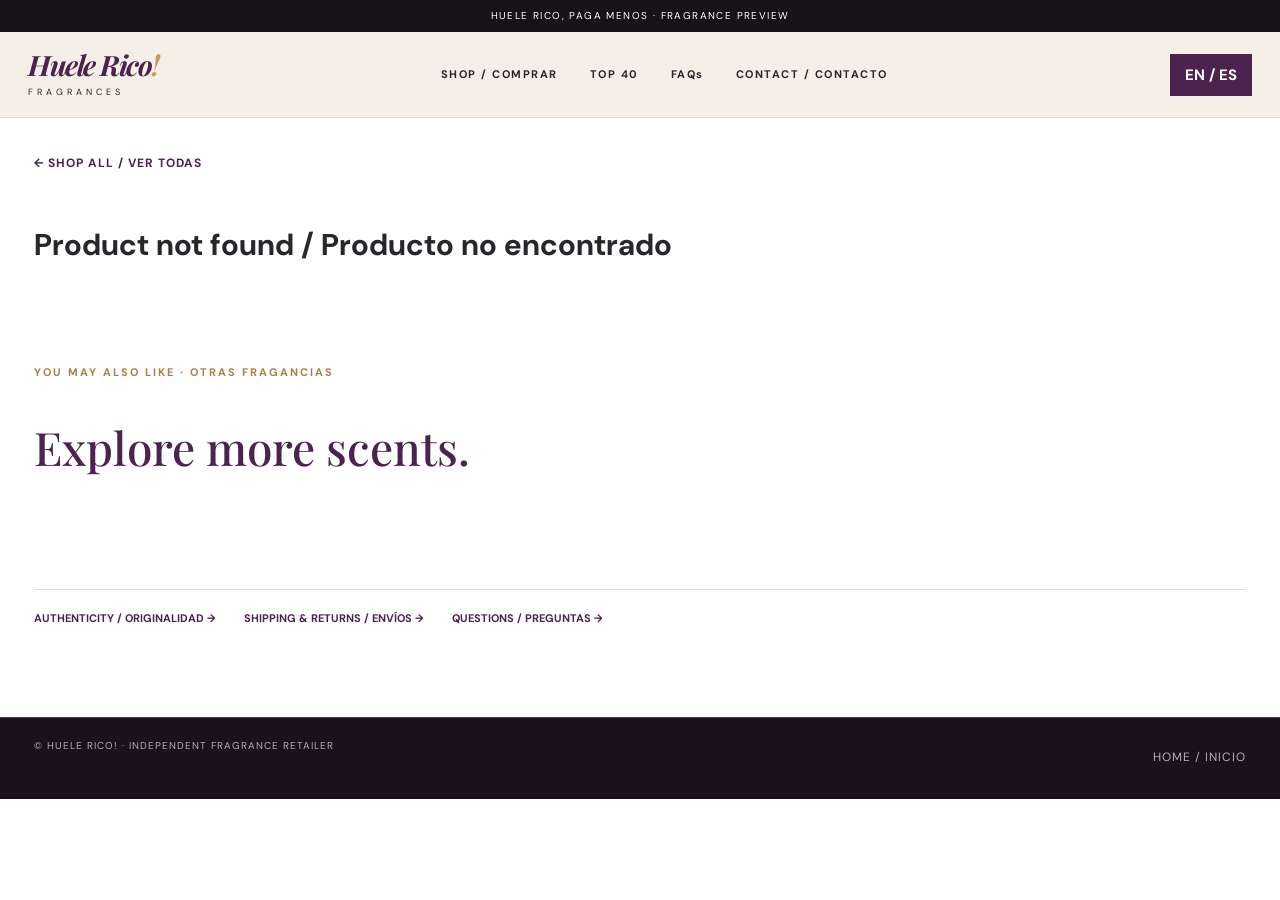
==== commit c869c98f: "Show exact real fragrance photography in detailed product and related product views" ====
--- a/product.html
+++ b/product.html
@@ -1 +1,29 @@
-<!doctype html><html lang="en"><head><meta charset="utf-8"><meta name="viewport" content="width=device-width,initial-scale=1"><meta name="robots" content="noindex,nofollow"><meta name="theme-color" content="#4c234e"><meta name="description" content="Explore fragrance families and example designer-fragrance profiles at Huele Rico! Inventory and prices are not yet live."><title>Fragrance Details | Huele Rico!</title><link rel="stylesheet" href="./styles.css"><link href="https://fonts.googleapis.com/css2?family=DM+Sans:wght@400;500;700&family=Playfair+Display:wght@500;600&display=swap" rel="stylesheet"></head><body><div class="topbar">HUELE RICO, PAGA MENOS · PREVIEW CATALOG</div><header class="header"><a class="wordmark" href="./index.html">Huele Rico<span>!</span><small>FRAGRANCES</small></a><nav><a href="./index.html#shop">SHOP / COMPRAR</a><a href="./faqs.html">FAQs</a><a href="./contact.html">CONTACT / CONTACTO</a></nav><button type="button" id="detailLanguage" class="page-language">EN / ES</button></header><main class="wrap detail-main"><a class="detail-back" href="./index.html#shop">← SHOP ALL / VER TODAS</a><div id="productDetails" aria-live="polite"></div><section class="detail-related"><p class="eyebrow">YOU MAY ALSO LIKE · OTRAS FRAGANCIAS</p><h2 id="relatedTitle">Explore more scents.</h2><div class="related-grid" id="relatedGrid"></div></section><div class="detail-trust"><a href="./authenticity.html">AUTHENTICITY / ORIGINALIDAD →</a><a href="./shipping-returns.html">SHIPPING & RETURNS / ENVÍOS →</a><a href="./faqs.html">QUESTIONS / PREGUNTAS →</a></div></main><footer><div class="wrap footer-bottom">© HUELE RICO! · INDEPENDENT FRAGRANCE RETAILER <a href="./index.html">HOME / INICIO</a></div></footer><script src="./product-data.js"></script><script>const products=window.HUELE_PRODUCTS||[];const p=products.find(x=>x.id===Number(new URLSearchParams(location.search).get('id')));let lang=localStorage.getItem('huele-lang')==='es'?'es':'en';const $=s=>document.querySelector(s);function esc(v){return String(v).replace(/[&<>"']/g,x=>({'&':'&amp;','<':'&lt;','>':'&gt;','"':'&quot;',"'":'&#39;'}[x]))}function show(){document.documentElement.lang=lang;localStorage.setItem('huele-lang',lang);if(!p){$('#productDetails').innerHTML='<h1>Product not found / Producto no encontrado</h1>';return}document.title=p.name+' | Huele Rico!';const notes=p.notes.split(' · ');$('#productDetails').innerHTML='<div class="detail-grid"><div class="detail-gallery"><div class="detail-photo-slot"><img src="./assets/products/'+p.id+'.webp" alt="'+esc(p.brand+' '+p.name)+'" onload="this.classList.add(\'loaded\')" onerror="this.remove()"></div><div class="detail-main-art"><span class="preview-pill">'+(lang==='es'?'VISTA PREVIA':'PREVIEW ONLY')+'</span><span class="detail-art-brand">'+esc(p.brand)+'</span><span class="detail-art-name">'+esc(p.name)+'</span><small>'+(lang==='es'?'FOTOGRAFÍA OFICIAL PENDIENTE':'GENUINE PRODUCT PHOTO PENDING')+'</small></div><div class="detail-gallery-notice">'+(lang==='es'?'Sin fotos de producto verificadas; esta tarjeta editorial no representa el empaque real.':'Product photography has not been verified; this editorial card does not depict actual packaging.')+'</div></div><div class="detail-copy"><p class="eyebrow">'+esc(p.brand)+'</p><h1>'+esc(p.name)+'</h1><p class="detail-profile">'+esc(p.size)+' · '+esc(p.type)+'</p><div class="detail-draft-label">'+(lang==='es'?'CATÁLOGO DE DEMOSTRACIÓN · SIN VENTAS':'DEMONSTRATION CATALOG · NOT FOR SALE')+'</div><h2>'+(lang==='es'?'Perfil olfativo ilustrativo':'Illustrative scent profile')+'</h2><div class="note-tags">'+notes.map(n=>'<span>'+esc(n)+'</span>').join('')+'</div><p class="detail-paragraph">'+(lang==='es'?'Explora las familias olfativas y descubre opciones para diferentes ocasiones. Las notas, presentaciones y concentraciones definitivas se verificarán al incorporar inventario real.':'Explore scent families and discover options for different occasions. Full top, heart and base note pyramids, sizes and concentrations will be sourced and verified when the live inventory is added.')+'</p><dl class="detail-specs"><div><dt>'+(lang==='es'?'Marca':'Brand')+'</dt><dd>'+esc(p.brand)+'</dd></div><div><dt>'+(lang==='es'?'Tamaño de ejemplo':'Example size')+'</dt><dd>'+esc(p.size)+'</dd></div><div><dt>'+(lang==='es'?'Categoría':'Category')+'</dt><dd>'+esc(p.type)+'</dd></div><div><dt>'+(lang==='es'?'Disponibilidad':'Availability')+'</dt><dd>'+(lang==='es'?'Pendiente de verificación':'Not yet verified')+'</dd></div></dl><button type="button" disabled class="btn gold detail-add">'+(lang==='es'?'COMPRAR · PRÓXIMAMENTE':'ADD TO CART · COMING SOON')+'</button><p class="detail-small">'+(lang==='es'?'Los precios de muestra no son ofertas reales. La compra se habilitará con inventario comprobado.':'Illustrative prices are not real offers. Checkout will activate only with verified inventory.')+'</p></div></div>';const related=products.filter(x=>x.id!==p.id).sort((a,b)=>Number(b.type===p.type)-Number(a.type===p.type)).slice(0,3);$('#relatedTitle').textContent=lang==='es'?'Descubre otras fragancias.':'Explore more scents.';$('#relatedGrid').innerHTML=related.map(q=>'<a class="related-card" href="./product.html?id='+q.id+'"><span>'+esc(q.brand)+'</span><strong>'+esc(q.name)+'</strong><small>'+esc(q.notes)+'</small><em>'+(lang==='es'?'VER FRAGANCIA →':'VIEW FRAGRANCE →')+'</em></a>').join('')}$('#detailLanguage').addEventListener('click',()=>{lang=lang==='es'?'en':'es';show()});show();</script></body></html>+<!doctype html>
+<html lang="en"><head><meta charset="utf-8"><meta name="viewport" content="width=device-width,initial-scale=1"><meta name="robots" content="noindex,nofollow"><meta name="theme-color" content="#4c234e"><meta name="description" content="Huele Rico! authentic designer fragrance trend watchlist with real bottle photography. Preview catalog; availability and prices not yet verified."><title>Designer Fragrance Details | Huele Rico!</title><link rel="stylesheet" href="./styles.css?v=20261024-real-photos"><link href="https://fonts.googleapis.com/css2?family=DM+Sans:wght@400;500;700&family=Playfair+Display:wght@500;600&display=swap" rel="stylesheet"></head>
+<body>
+<div class="topbar">HUELE RICO, PAGA MENOS · FRAGRANCE PREVIEW</div>
+<header class="header"><a class="wordmark" href="./index.html">Huele Rico<span>!</span><small>FRAGRANCES</small></a><nav><a href="./index.html#shop">SHOP / COMPRAR</a><a href="./trends.html">TOP 40</a><a href="./faqs.html">FAQs</a><a href="./contact.html">CONTACT / CONTACTO</a></nav><button type="button" id="detailLanguage" class="page-language">EN / ES</button></header>
+<main class="wrap detail-main"><a class="detail-back" href="./index.html#shop">← SHOP ALL / VER TODAS</a><div id="productDetails" aria-live="polite"></div><section class="detail-related"><p class="eyebrow">YOU MAY ALSO LIKE · OTRAS FRAGANCIAS</p><h2 id="relatedTitle">Explore more scents.</h2><div class="related-grid" id="relatedGrid"></div></section><div class="detail-trust"><a href="./authenticity.html">AUTHENTICITY / ORIGINALIDAD →</a><a href="./shipping-returns.html">SHIPPING & RETURNS / ENVÍOS →</a><a href="./faqs.html">QUESTIONS / PREGUNTAS →</a></div></main>
+<footer><div class="wrap footer-bottom">© HUELE RICO! · INDEPENDENT FRAGRANCE RETAILER <a href="./index.html">HOME / INICIO</a></div></footer>
+<script src="./trends-data.js?v=20261024"></script><script src="./product-photos.js?v=20261024"></script><script src="./product-data.js?v=20261024"></script>
+<script>
+const products=window.HUELE_PRODUCTS||[];
+const photos=window.HUELE_PHOTOS||{};
+const p=products.find(x=>x.id===Number(new URLSearchParams(location.search).get('id')));
+let lang=localStorage.getItem('huele-lang')==='es'?'es':'en';
+const $=s=>document.querySelector(s);
+function esc(v){return String(v??'').replace(/[&<>"']/g,x=>({'&':'&amp;','<':'&lt;','>':'&gt;','"':'&quot;',"'":'&#39;'}[x]))}
+function img(q){const photo=photos[q.slug];return photo?'<img src="'+esc(photo.url)+'" alt="'+esc(q.brand+' '+q.name)+' real product bottle photograph" loading="lazy" decoding="async" referrerpolicy="no-referrer" onerror="this.style.display=\'none\';this.nextElementSibling.hidden=false"><div class="catalog-photo-fallback" hidden>'+esc(q.name)+'</div>':'<div class="catalog-photo-fallback">'+esc(q.name)+'</div>';}
+function show(){
+ document.documentElement.lang=lang;localStorage.setItem('huele-lang',lang);
+ if(!p){$('#productDetails').innerHTML='<h1>Product not found / Producto no encontrado</h1>';return}
+ document.title=p.brand+' '+p.name+' | Huele Rico!';
+ const photo=photos[p.slug],es=lang==='es';
+ $('#productDetails').innerHTML='<div class="detail-grid"><div class="detail-gallery"><div class="detail-real-photo">'+img(p)+'</div><p class="detail-photo-credit">'+(photo?(es?'Foto de referencia: ':'Photo reference: ')+esc(photo.source):'')+'</p></div><div class="detail-copy"><p class="eyebrow">'+esc(p.brand)+'</p><h1>'+esc(p.name)+'</h1><p class="detail-profile">'+(es?'FRAGANCIA DE DISEÑADOR':'DESIGNER FRAGRANCE')+' · '+esc(p.type)+'</p><div class="detail-draft-label">'+(es?'CATÁLOGO EN PREPARACIÓN · TODAVÍA NO DISPONIBLE':'PREVIEW CATALOG · NOT YET AVAILABLE FOR PURCHASE')+'</div><h2>'+(es?'Conoce esta fragancia':'Discover this fragrance')+'</h2><p class="detail-paragraph">'+(es?'Fotografía del frasco real. Confirmaremos concentraciones, tamaños y notas oficiales junto con nuestro inventario antes de habilitar pedidos.':'The photograph depicts the actual listed fragrance bottle. Size, concentration, official notes and inventory will be verified before opening sales.')+'</p><dl class="detail-specs"><div><dt>'+(es?'Marca':'Brand')+'</dt><dd>'+esc(p.brand)+'</dd></div><div><dt>'+(es?'Categoría':'Category')+'</dt><dd>'+esc(p.type)+'</dd></div><div><dt>'+(es?'Precio':'Price')+'</dt><dd>'+(es?'Por confirmar':'To be confirmed')+'</dd></div><div><dt>'+(es?'Inventario':'Inventory')+'</dt><dd>'+(es?'No verificado':'Not yet verified')+'</dd></div></dl><button type="button" disabled class="btn gold detail-add">'+(es?'COMPRA DISPONIBLE PRÓXIMAMENTE':'SHOPPING COMING SOON')+'</button><p class="detail-small">'+(es?'La fotografía se enlaza desde un proveedor externo. Se deben autorizar los derechos de imagen antes de la publicidad comercial.':'Photo provided via a third-party source. Confirm usage rights with the supplier before commercial advertising.')+'</p></div></div>';
+ const related=products.filter(x=>x.id!==p.id).sort((a,b)=>Number(b.type===p.type)-Number(a.type===p.type)).slice(0,3);
+ $('#relatedTitle').textContent=es?'Descubre otras fragancias.':'Explore more scents.';
+ $('#relatedGrid').innerHTML=related.map(q=>'<a class="related-card" href="./product.html?id='+q.id+'"><div class="related-photo">'+img(q)+'</div><span>'+esc(q.brand)+'</span><strong>'+esc(q.name)+'</strong><em>'+(es?'VER FRAGANCIA →':'VIEW FRAGRANCE →')+'</em></a>').join('');
+}
+$('#detailLanguage').addEventListener('click',()=>{lang=lang==='es'?'en':'es';show()});
+show();
+</script></body></html>
--- a/styles.css
+++ b/styles.css
@@ -93,3 +93,12 @@
 @media(max-width:680px){.header{display:grid;grid-template-columns:minmax(0,1fr) auto auto;align-items:center}.header .header-actions{grid-column:3}.mobile-menu-toggle{display:inline-flex;grid-column:2;justify-content:center;align-items:center;min-height:44px;padding:8px;border:1px solid var(--line);background:white;color:var(--plum);font-size:13px;font-weight:700}.header nav{display:none!important;grid-column:1/-1;order:4;flex-direction:column;overflow:visible;gap:0;align-items:stretch}.header nav.menu-open{display:flex!important}.header nav a{min-height:44px;border-bottom:1px solid var(--line);padding:12px 2px;font-size:13px}.mobile-filter-toggle{display:block;width:100%;min-height:48px;border:1px solid var(--line);background:#fff;color:var(--plum);font-weight:700;margin:16px 0}.mobile-filter-panel{display:none}.mobile-filter-panel.filters-open{display:block}.mobile-filter-panel .toolbar{padding-top:8px}.mobile-filter-panel .discovery-bar{margin-bottom:12px}.real-product-photo{height:205px}.fragrance-quiz{margin:0 20px 45px;padding:26px 16px}.quiz-options{display:grid;grid-template-columns:1fr 1fr;gap:8px}.quiz-options button{padding:14px 8px;font-size:12px}}
 
 .detail-photo-slot img{display:none;width:100%;max-height:570px;object-fit:contain;background:#f8f5f1}.detail-photo-slot img.loaded{display:block}.detail-gallery:has(.detail-photo-slot img.loaded) .detail-main-art,.detail-gallery:has(.detail-photo-slot img.loaded) .detail-gallery-notice{display:none}
+
+/* Cart redesign · product images automatically appear when real photos are supplied */
+.cart-drawer{width:min(500px,100%);box-shadow:-18px 0 45px #1e10203d}.cart-item-count{margin:0;padding:0 24px 12px;font-size:12px;color:#796977;border-bottom:1px solid var(--line)}.cart-items{padding:0 24px}.cart-product{display:grid;grid-template-columns:82px minmax(0,1fr) auto;gap:13px;padding:22px 0;border-bottom:1px solid var(--line)}.cart-product-image{height:105px;background:#f3ebee;border-radius:3px;display:grid;place-items:center;text-align:center;position:relative;overflow:hidden}.cart-product-image span{font-size:9px;font-weight:700;letter-spacing:1px;color:#6a5265;padding:8px;overflow-wrap:anywhere}.cart-product-image img{display:none;width:100%;height:100%;object-fit:contain;background:#f7f4f1}.cart-product-image img.loaded{display:block;position:absolute;inset:0}.cart-product-brand{font-size:10px;font-weight:700;letter-spacing:1.1px;color:#80608a;margin:0 0 5px}.cart-product-name{font-size:14px;font-weight:700;color:var(--plum);line-height:1.35;display:block}.cart-product-meta{font-size:12px;color:#827780;margin:7px 0}.cart-quantity{display:flex;align-items:center;gap:0;margin-top:12px}.cart-quantity button:not(.cart-remove){background:white;border:1px solid #d8ccd4;min-width:34px;min-height:34px;font-size:17px;cursor:pointer}.cart-quantity span{min-width:35px;text-align:center;font-size:13px}.cart-quantity .cart-remove{border:0;background:transparent;text-decoration:underline;font-size:11px;color:#785b76;margin-left:8px;cursor:pointer}.cart-item-total{font-size:13px;white-space:nowrap}.cart-empty{padding:35px 0;text-align:center}.cart-empty a{display:inline-block;padding:12px;color:var(--plum);font-weight:700}.cart-assurance{font-size:12px;margin:0 0 8px;color:#645369}.cart-auth-link{font-size:10px;font-weight:700;letter-spacing:.7px;color:var(--plum);display:block;margin-bottom:18px}.cart-shipping{font-size:12px;color:#6f646e;margin:13px 0}.drawer-bottom{padding:20px 24px;box-shadow:0 -2px 15px #00000008}.subtotal{font-size:16px;align-items:center}.checkout:disabled{opacity:.55;cursor:not-allowed}@media(max-width:520px){.cart-drawer{width:100%}.cart-product{grid-template-columns:68px minmax(0,1fr) auto;gap:9px}.cart-product-image{height:90px}.cart-items{padding:0 16px}.drawer-bottom{padding:16px}.cart-product-name{font-size:12px}.cart-item-total{font-size:12px}.cart-quantity .cart-remove{margin-left:4px;font-size:10px}}
+
+/* Clearly visible demo markdown pricing across catalog, quick view and details */
+.product-price-row{display:flex;align-items:baseline;flex-wrap:wrap;gap:7px 11px;margin:10px 0 12px}.product-original-price{color:#c32232!important;text-decoration:line-through;text-decoration-color:#c32232;text-decoration-thickness:2px;font-size:14px;font-weight:600}.product-sale-price{color:var(--plum);font-weight:800;font-size:20px;line-height:1.3}.product-sale-badge{font-size:10px;font-weight:800;letter-spacing:.04em;color:#a11b2b;background:#ffebed;border-radius:3px;padding:3px 6px}@media(max-width:520px){.product-price-row{gap:5px 7px}.product-original-price{font-size:12px}.product-sale-price{font-size:17px}.product-sale-badge{font-size:9px}}
+
+/* Top 40 trend collection */
+.trend-hero{padding-top:72px;padding-bottom:72px;background:linear-gradient(120deg,#f5efe7,#ead9e7)}.trend-hero h1{font:500 clamp(42px,6vw,76px)/1.1 var(--serif);color:var(--plum);max-width:820px}.trend-hero>p{max-width:800px}.trend-jumps{display:flex;gap:15px;margin:25px 0}.trend-jumps a{background:var(--plum);color:white;padding:13px 22px}.trend-disclosure{font-size:12px;color:#756572}.trend-section{padding-top:60px;padding-bottom:60px}.trend-section-heading{display:flex;justify-content:space-between;align-items:end;gap:20px;margin-bottom:27px}.trend-section-heading h2{font:500 clamp(31px,4vw,49px)/1.2 var(--serif);color:var(--plum)}.trend-grid{display:grid;grid-template-columns:repeat(4,minmax(0,1fr));gap:18px}.trend-card{min-width:0;border:1px solid var(--line)}.trend-photo{position:relative;aspect-ratio:4/5;background:linear-gradient(135deg,#eee3e7,#c8acc2);display:flex;align-items:center;justify-content:center}.trend-photo img{width:100%;height:100%;object-fit:contain;padding:15px}.trend-rank{position:absolute;left:12px;top:12px;background:white;padding:5px 10px;border-radius:18px;font-weight:700;z-index:2}.trend-photo-fallback{display:flex;flex-direction:column;gap:10px;text-align:center;padding:16px}.trend-photo-fallback[hidden]{display:none}.trend-photo-fallback span{font-size:11px;letter-spacing:1px}.trend-photo-fallback strong{font:500 clamp(17px,2vw,26px)/1.2 var(--serif)}.trend-photo-fallback small{font-size:9px}.trend-card-body{padding:16px}.trend-card-body p{font-size:10px;letter-spacing:1px;font-weight:700;color:#74616f}.trend-card-body h3{font:500 21px/1.2 var(--serif);min-height:56px}.trend-card-body span{font-size:10px;letter-spacing:.7px;color:#82697a}.trend-sources{padding-top:60px;padding-bottom:70px}.trend-sources h2{font:500 36px var(--serif)}.trend-source-links{display:flex;flex-wrap:wrap;gap:18px}.trend-source-links a{text-decoration:underline;color:var(--plum)}.trend-promo{text-align:center;background:var(--ivory);padding-top:60px;padding-bottom:60px}.trend-promo h2{font:500 clamp(31px,4vw,49px)/1.2 var(--serif);color:var(--plum)}.trend-promo p:not(.eyebrow){max-width:650px;margin:0 auto 24px}@media(max-width:950px){.trend-grid{grid-template-columns:repeat(3,minmax(0,1fr))}}@media(max-width:680px){.trend-grid{grid-template-columns:repeat(2,minmax(0,1fr));gap:10px}.trend-hero{padding-top:42px;padding-bottom:42px}.trend-section{padding-block:40px}.trend-card-body{padding:12px}.trend-card-body h3{font-size:17px;min-height:63px}.trend-photo img{padding:9px}.trend-photo-fallback{padding:10px}.trend-photo-fallback strong{font-size:17px}.trend-section-heading{align-items:start}.trend-jumps{flex-wrap:wrap}}
